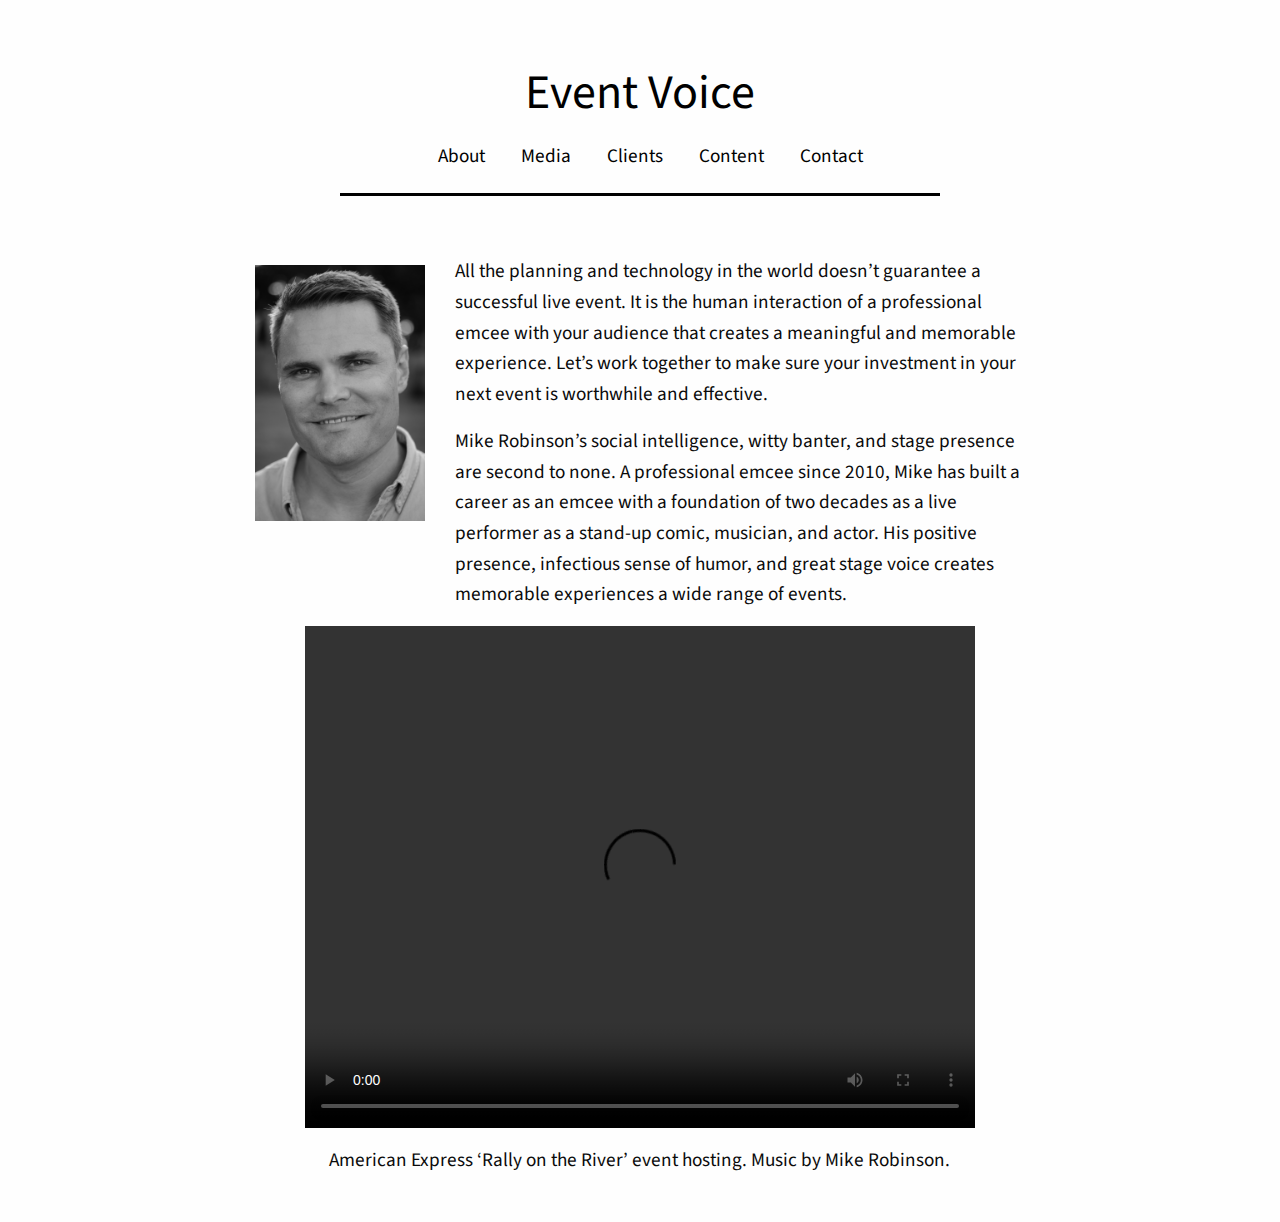
==== index.html @ b4939e11 "first commit" ====
<!doctype html>
<html class="no-js" lang="en" dir="ltr">
  <head>
    <meta charset="utf-8">
    <meta http-equiv="x-ua-compatible" content="ie=edge">
    <meta name="viewport" content="width=device-width, initial-scale=1.0">
    <title>Event Voice</title>
    <link rel="stylesheet" href="css/foundation.css">
    <link rel="stylesheet" href="css/app.css">
    <link rel="stylesheet" href="css/index.css">
    <link href="https://fonts.googleapis.com/css?family=Source+Sans+Pro:200" rel="stylesheet">
  </head>
  <body class="index">
    <div class="row">
      <div class="large-12 columns name-top">
        <h1><a href="index.html">Event Voice</a></h1>
      </div>
    </div>

    <div class="row center-list">
      <div class="large-6 large-centered medium-12 small-12 columns navi-top">
        <nav>
          <ul>
            <li id="about"><a href="about.html">About</a></li>
            <li id="media"><a href="media.html">Media</a></li>
            <li id="clients"><a href="clients.html">Clients</a></li>
            <li id="content"><a href="content.html">Content</a></li>
            <li id="contact"><a href="contact.html">Contact</a></li>
          </ul>
        </nav>
      </div>
    </div>

    <div class="row">
      <div class="large-2 columns"><p> </p></div>
      <div class="large-2 medium-12 small-12 columns">
        <img src="./files/mr-headshot.jpeg" height="180" width="180" alt="headshot" class="hshot">
      </div>
      <div class="large-6 medium-12 small-12 columns about-text">
          <p>All the planning and technology in the world doesn’t guarantee a successful live event.  It is the human interaction of a professional emcee with your audience that creates a meaningful and memorable experience.  Let’s work together to make sure your investment in your next event is worthwhile and effective.</p>
          <p>Mike Robinson’s social intelligence, witty banter, and stage presence are second to none.  A professional emcee since 2010, Mike has built a career as an emcee with a foundation of two decades as a live performer as a stand-up comic, musician, and actor.  His positive presence, infectious sense of humor, and great stage voice creates memorable experiences a wide range of events.</p>
      </div>
      <div class="large-2 columns"><p> </p></div>
    </div>

    <div class="row">
      <div class="large-7 large-centered medium-12 small-12 columns home-vid">
      <div class="flex-video">
        <video max-width="640" max-height="480" controls>
          <source src="./files/amex.m4v" type="video/mp4">
        Your browser does not support the video tag.
        </video>
      </div>
      <div class="vid-caption"><p>American Express ‘Rally on the River’ event hosting. Music by Mike Robinson.</p></div>
      </div>
    </div>


    <script src="js/vendor/jquery.js"></script>
    <script src="js/vendor/what-input.js"></script>
    <script src="js/vendor/foundation.js"></script>
    <script src="js/app.js"></script>
  </body>
</html>
---- css/index.css ----
body {
  font-family: 'Source Sans Pro', sans-serif;
}

h1, h2, h3, h4, h5, h6 {
  font-family: 'Source Sans Pro', sans-serif;
}

p, li {
  font-size: 1.2rem;
}

.name-top {
  margin-top: 5%;
  text-align: center;
}

.name-top h2 {
  padding: 0;
  margin: 0;
}

.name-top a {
  text-decoration: none;
  color: black;
}

nav {
  padding-top: 1%;
  padding-bottom: 1%;
  text-align: center;
}

nav a {
  text-decoration: none;
  color: black;
}

.navi-top {
  border-bottom: solid black;
  margin-bottom: 5%;
}

a:hover {
  background-color: #d3d3d3;
  color: white;
}

a:active {
    color: gray;
}

ul {
  padding: 0px;
  list-style-type: none;
}

li {
  display: inline-block;
  color: black;
  padding-right: 3%;
  padding-left: 3%;
}

.index .center-list .navi-top #index,
.media .center-list .navi-top #media,
.clients .center-list .navi-top #clients,
.contact .center-list .navi-top #contact,
.about .center-list .navi-top #about,
.content .center-list .navi-top #content {
  border-bottom: 2px solid #e0e0e0;
}

.hshot {
  padding-top: 5%;
  padding-bottom: 5%;
}

.center-list {
  text-align: center;

}

.client-quote {
  padding-bottom: 2%;
}

.client-list h5 {
  margin-top: 3%;
  margin-bottom: 2%;
}

/*.client-list {
  margin-left: 20%;
}*/

.client-list2 {
  padding-top: 5%;
}

.home-vid, .flex-video {
  text-align: center;
}

.home-vid h3 {
  margin-bottom: 0;
  padding-bottom: 0;
}

.vid-caption p {
  margin-bottom: 7%;
}

.audio-sample h3 {
  margin-bottom: 3%;
}

video {
  margin-top: 0;
  padding-top: 0;
}

.contact-title {
  text-align: center;
  padding-bottom: 5%;
}

.contact-text, .contact-icons {
  display: flex;
  justify-content: space-between;
}

.contact-icons i {
  margin: auto 0;
  color: black;
  font-size: 60px;
  padding: 0;
  padding-top: 2%;
  margin-left: -10%;
}
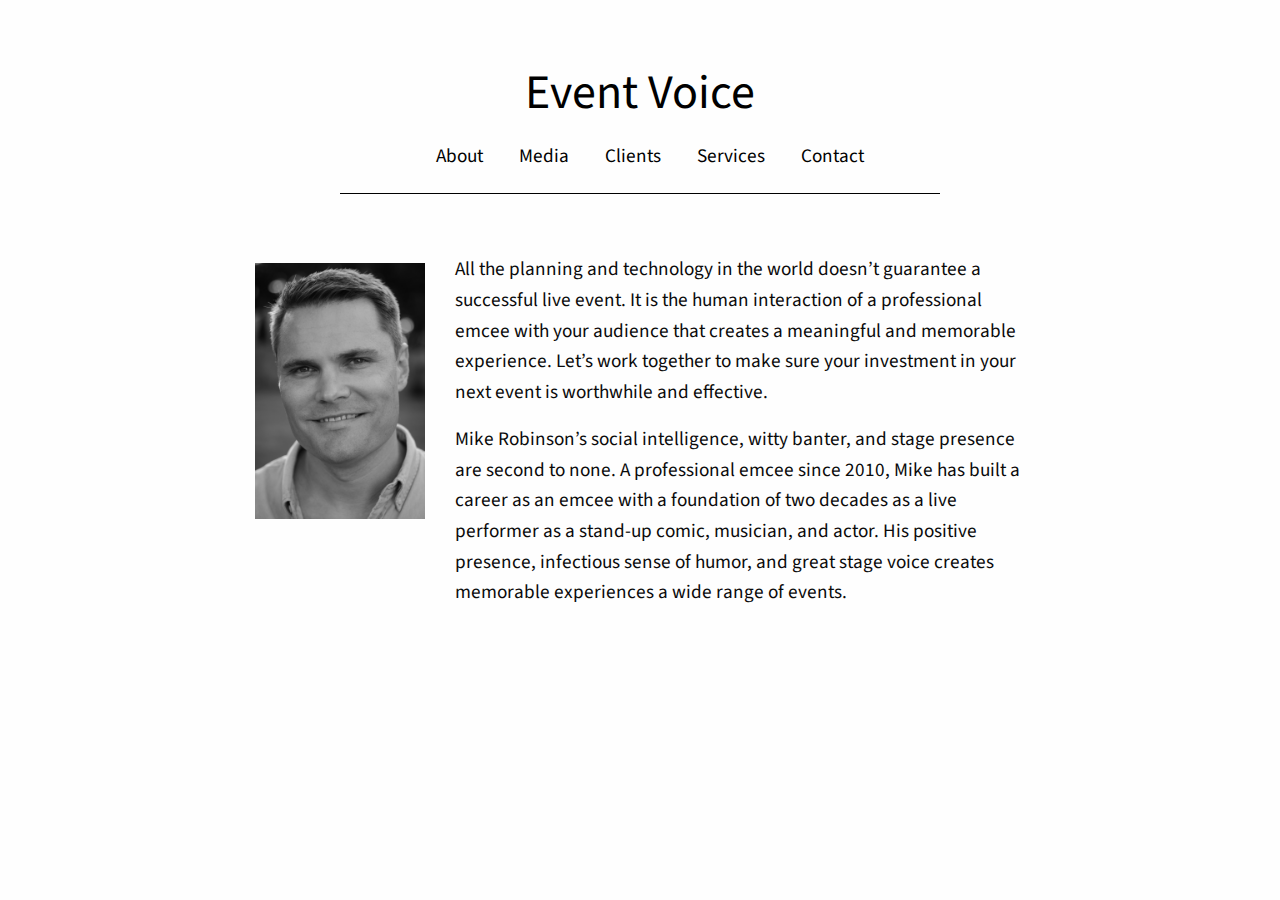
==== commit c7be18fc: "9/24 updates" ====
--- a/index.html
+++ b/index.html
@@ -9,6 +9,7 @@
     <link rel="stylesheet" href="css/app.css">
     <link rel="stylesheet" href="css/index.css">
     <link href="https://fonts.googleapis.com/css?family=Source+Sans+Pro:200" rel="stylesheet">
+    <link rel="stylesheet" href="http://cdnjs.cloudflare.com/ajax/libs/font-awesome/4.4.0/css/font-awesome.min.css">
   </head>
   <body class="index">
     <div class="row">
@@ -24,7 +25,7 @@
             <li id="about"><a href="about.html">About</a></li>
             <li id="media"><a href="media.html">Media</a></li>
             <li id="clients"><a href="clients.html">Clients</a></li>
-            <li id="content"><a href="content.html">Content</a></li>
+            <li id="content"><a href="content.html">Services</a></li>
             <li id="contact"><a href="contact.html">Contact</a></li>
           </ul>
         </nav>
@@ -34,25 +35,13 @@
     <div class="row">
       <div class="large-2 columns"><p> </p></div>
       <div class="large-2 medium-12 small-12 columns">
-        <img src="./files/mr-headshot.jpeg" height="180" width="180" alt="headshot" class="hshot">
+        <img src="./files/mr-headshot.jpg" height="180" width="180" alt="headshot" class="hshot">
       </div>
       <div class="large-6 medium-12 small-12 columns about-text">
           <p>All the planning and technology in the world doesn’t guarantee a successful live event.  It is the human interaction of a professional emcee with your audience that creates a meaningful and memorable experience.  Let’s work together to make sure your investment in your next event is worthwhile and effective.</p>
           <p>Mike Robinson’s social intelligence, witty banter, and stage presence are second to none.  A professional emcee since 2010, Mike has built a career as an emcee with a foundation of two decades as a live performer as a stand-up comic, musician, and actor.  His positive presence, infectious sense of humor, and great stage voice creates memorable experiences a wide range of events.</p>
       </div>
       <div class="large-2 columns"><p> </p></div>
-    </div>
-
-    <div class="row">
-      <div class="large-7 large-centered medium-12 small-12 columns home-vid">
-      <div class="flex-video">
-        <video max-width="640" max-height="480" controls>
-          <source src="./files/amex.m4v" type="video/mp4">
-        Your browser does not support the video tag.
-        </video>
-      </div>
-      <div class="vid-caption"><p>American Express ‘Rally on the River’ event hosting. Music by Mike Robinson.</p></div>
-      </div>
     </div>
 
 
--- a/css/index.css
+++ b/css/index.css
@@ -37,7 +37,7 @@
 }
 
 .navi-top {
-  border-bottom: solid black;
+  border-bottom: 1px solid black ;
   margin-bottom: 5%;
 }
 
@@ -137,4 +137,22 @@
   padding: 0;
   padding-top: 2%;
   margin-left: -10%;
+}
+
+ .contact-icons:hover {
+  color: transparent;
+}
+
+.contact-icons:active {
+    color: transparent;
+}
+
+.list-pad {
+  padding-bottom: 40px;
+}
+
+.thanks-text p {
+  margin-top: 150px;
+  font-size: 1.1rem;
+  padding-bottom: 40px;
 }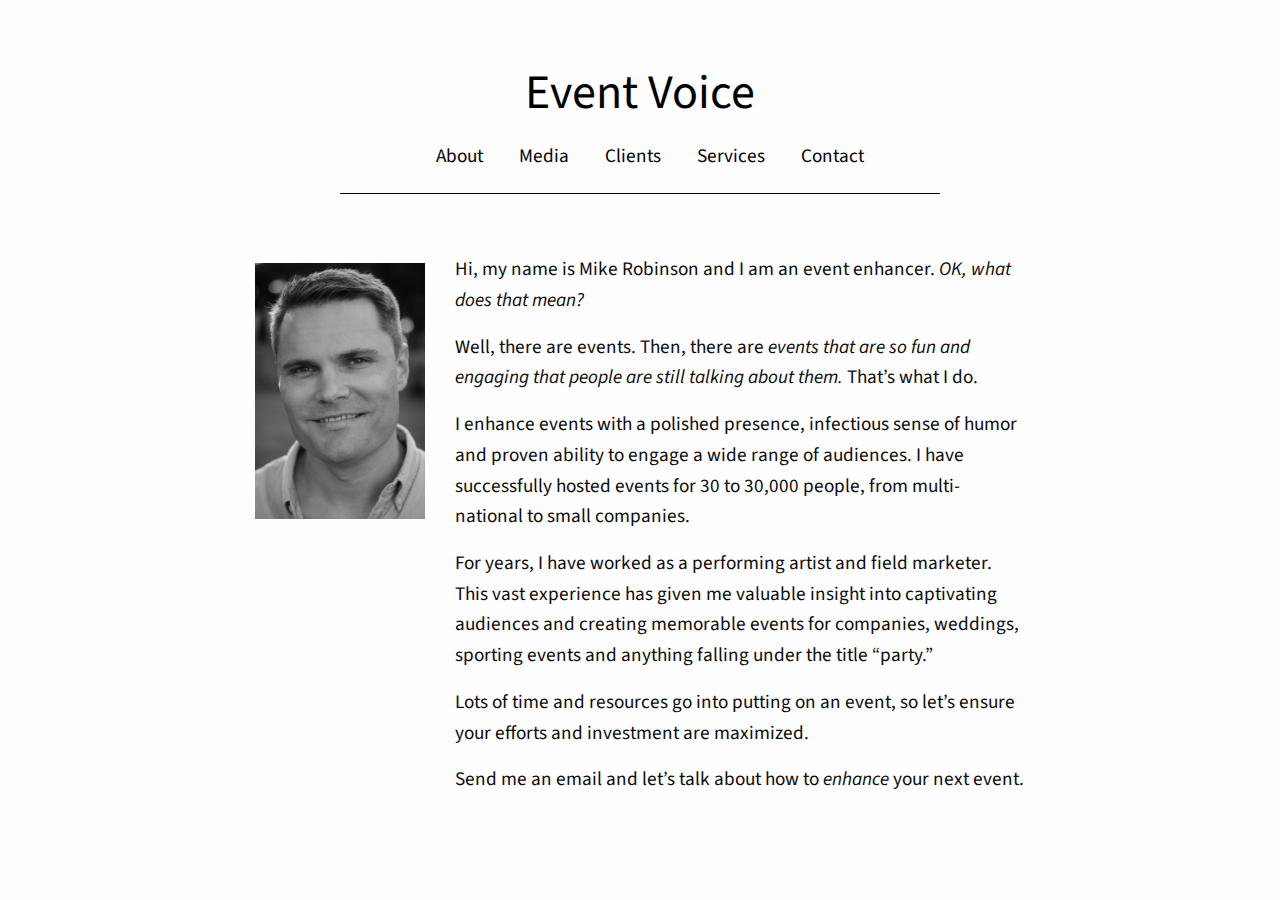
==== commit 3d976030: "icon, copy and media query updates" ====
--- a/index.html
+++ b/index.html
@@ -33,15 +33,19 @@
     </div>
 
     <div class="row">
-      <div class="large-2 columns"><p> </p></div>
-      <div class="large-2 medium-12 small-12 columns">
+      <div class="large-2 medium-2 columns"><p> </p></div>
+      <div class="large-2 medium-2 small-12 columns headshotter">
         <img src="./files/mr-headshot.jpg" height="180" width="180" alt="headshot" class="hshot">
       </div>
-      <div class="large-6 medium-12 small-12 columns about-text">
-          <p>All the planning and technology in the world doesn’t guarantee a successful live event.  It is the human interaction of a professional emcee with your audience that creates a meaningful and memorable experience.  Let’s work together to make sure your investment in your next event is worthwhile and effective.</p>
-          <p>Mike Robinson’s social intelligence, witty banter, and stage presence are second to none.  A professional emcee since 2010, Mike has built a career as an emcee with a foundation of two decades as a live performer as a stand-up comic, musician, and actor.  His positive presence, infectious sense of humor, and great stage voice creates memorable experiences a wide range of events.</p>
+      <div class="large-6 medium-6 small-12 columns about-text">
+        <p>Hi, my name is Mike Robinson and I am an event enhancer.  <i>OK, what does that mean?</i></p>
+        <p>Well, there are events.  Then, there are <i>events that are so fun and engaging that people are still talking about them.</i>  That’s what I do.</p>
+        <p>I enhance events with a polished presence, infectious sense of humor and proven ability to engage a wide range of audiences.  I have successfully hosted events for 30 to 30,000 people, from multi-national to small companies.</p>
+        <p>For years, I have worked as a performing artist and field marketer.  This vast experience has given me valuable insight into captivating audiences and creating memorable events for companies, weddings, sporting events and anything falling under the title “party.”</p>
+        <p>Lots of time and resources go into putting on an event, so let’s ensure your efforts and investment are maximized.</p>
+        <p>Send me an email and let’s talk about how to <i>enhance</i> your next event.</p>
       </div>
-      <div class="large-2 columns"><p> </p></div>
+      <div class="large-2 medium-2 columns"><p> </p></div>
     </div>
 
 
--- a/css/index.css
+++ b/css/index.css
@@ -74,6 +74,10 @@
 .hshot {
   padding-top: 5%;
   padding-bottom: 5%;
+}
+
+.about-text {
+  padding-bottom: 40px;
 }
 
 .center-list {
@@ -155,4 +159,10 @@
   margin-top: 150px;
   font-size: 1.1rem;
   padding-bottom: 40px;
+}
+
+@media only screen and (max-width: 40em) {
+.headshotter {
+  text-align: center;
+}
 }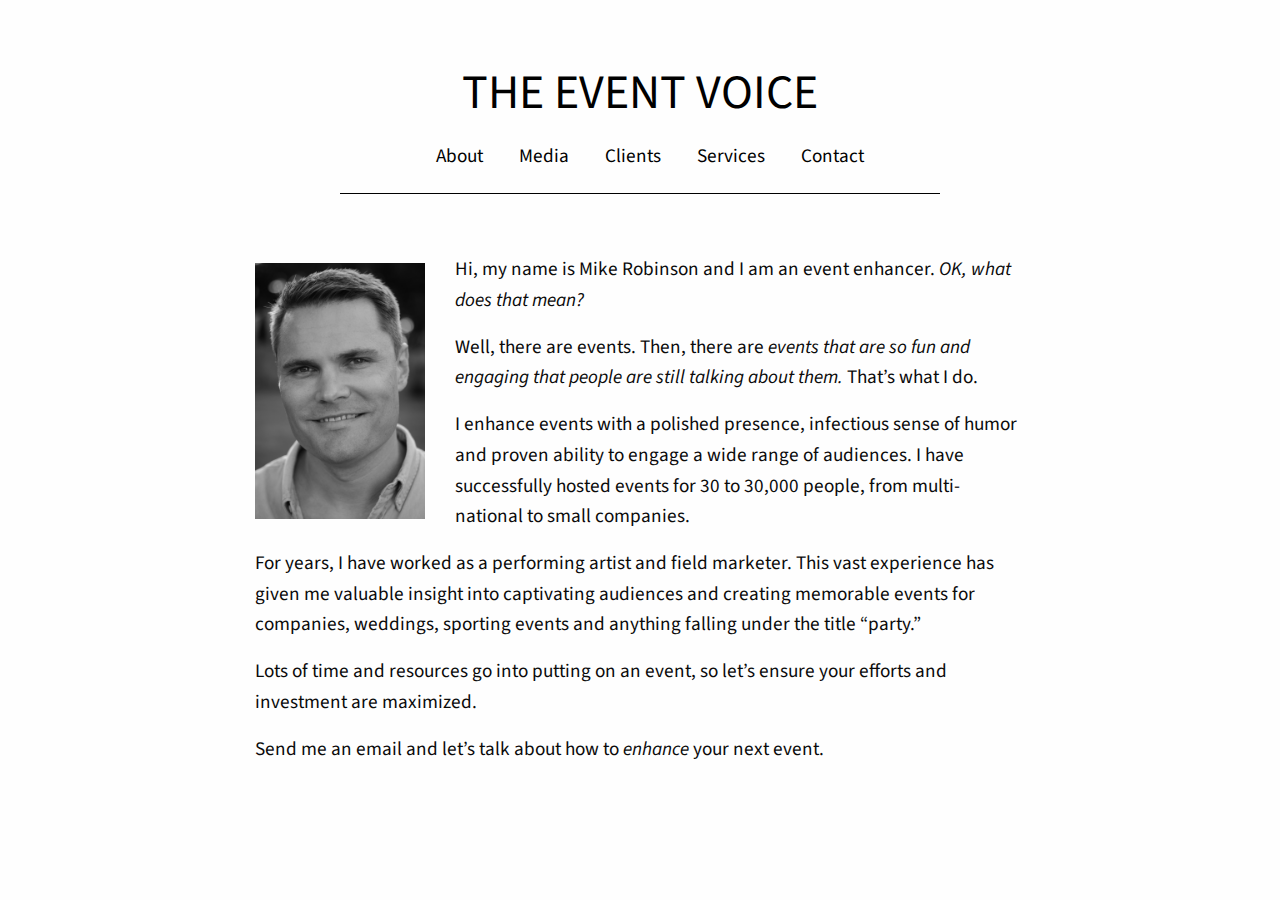
==== commit 53bc2e5c: "copy, styling and media updates" ====
--- a/index.html
+++ b/index.html
@@ -14,7 +14,7 @@
   <body class="index">
     <div class="row">
       <div class="large-12 columns name-top">
-        <h1><a href="index.html">Event Voice</a></h1>
+        <h1><a href="index.html">THE EVENT VOICE</a></h1>
       </div>
     </div>
 
@@ -32,15 +32,23 @@
       </div>
     </div>
 
-    <div class="row">
+    <div class="row small-center">
       <div class="large-2 medium-2 columns"><p> </p></div>
-      <div class="large-2 medium-2 small-12 columns headshotter">
+      <div class="large-2 medium-2 small-11 columns headshotter">
         <img src="./files/mr-headshot.jpg" height="180" width="180" alt="headshot" class="hshot">
       </div>
-      <div class="large-6 medium-6 small-12 columns about-text">
+      <div class="large-6 medium-6 small-11 columns">
         <p>Hi, my name is Mike Robinson and I am an event enhancer.  <i>OK, what does that mean?</i></p>
         <p>Well, there are events.  Then, there are <i>events that are so fun and engaging that people are still talking about them.</i>  That’s what I do.</p>
+        <div class="text-fix">
         <p>I enhance events with a polished presence, infectious sense of humor and proven ability to engage a wide range of audiences.  I have successfully hosted events for 30 to 30,000 people, from multi-national to small companies.</p>
+        </div>
+      </div>
+      <div class="large-2 medium-2 columns"><p> </p></div>
+      </div>
+      <div class="row">
+      <div class="large-2 medium-2 columns"><p> </p></div>
+      <div class="large-8 medium-8 small-11 small-center columns about-text">
         <p>For years, I have worked as a performing artist and field marketer.  This vast experience has given me valuable insight into captivating audiences and creating memorable events for companies, weddings, sporting events and anything falling under the title “party.”</p>
         <p>Lots of time and resources go into putting on an event, so let’s ensure your efforts and investment are maximized.</p>
         <p>Send me an email and let’s talk about how to <i>enhance</i> your next event.</p>
--- a/css/index.css
+++ b/css/index.css
@@ -76,9 +76,18 @@
   padding-bottom: 5%;
 }
 
+.hshot2 {
+  padding-top: 0%;
+  padding-bottom: 5%;
+}
+
 .about-text {
   padding-bottom: 40px;
 }
+
+/*.about-bottom {
+  text-align: center;
+}*/
 
 .center-list {
   text-align: center;
@@ -155,6 +164,20 @@
   padding-bottom: 40px;
 }
 
+.wrap {
+  text-align: center;
+}
+
+.no-pad {
+  padding-right: 0;
+  padding-bottom: 1%;
+}
+
+.no-pad-2 {
+  padding-left: 0;
+  margin-top: 1%;
+}
+
 .thanks-text p {
   margin-top: 150px;
   font-size: 1.1rem;
@@ -165,4 +188,26 @@
 .headshotter {
   text-align: center;
 }
+
+.hshot {
+  height: 40%;
+  width: 40%;
+}
+
+.small-center {
+  margin-left: 5%;
+}
+
+
+}
+
+@media only screen and (min-width: 40.063em) and (max-width: 64em) {
+  .text-fix {
+    margin-left: -35%;
+  }
+
+  .no-pad-2 {
+  padding-left: 5%;
+  }
+
 }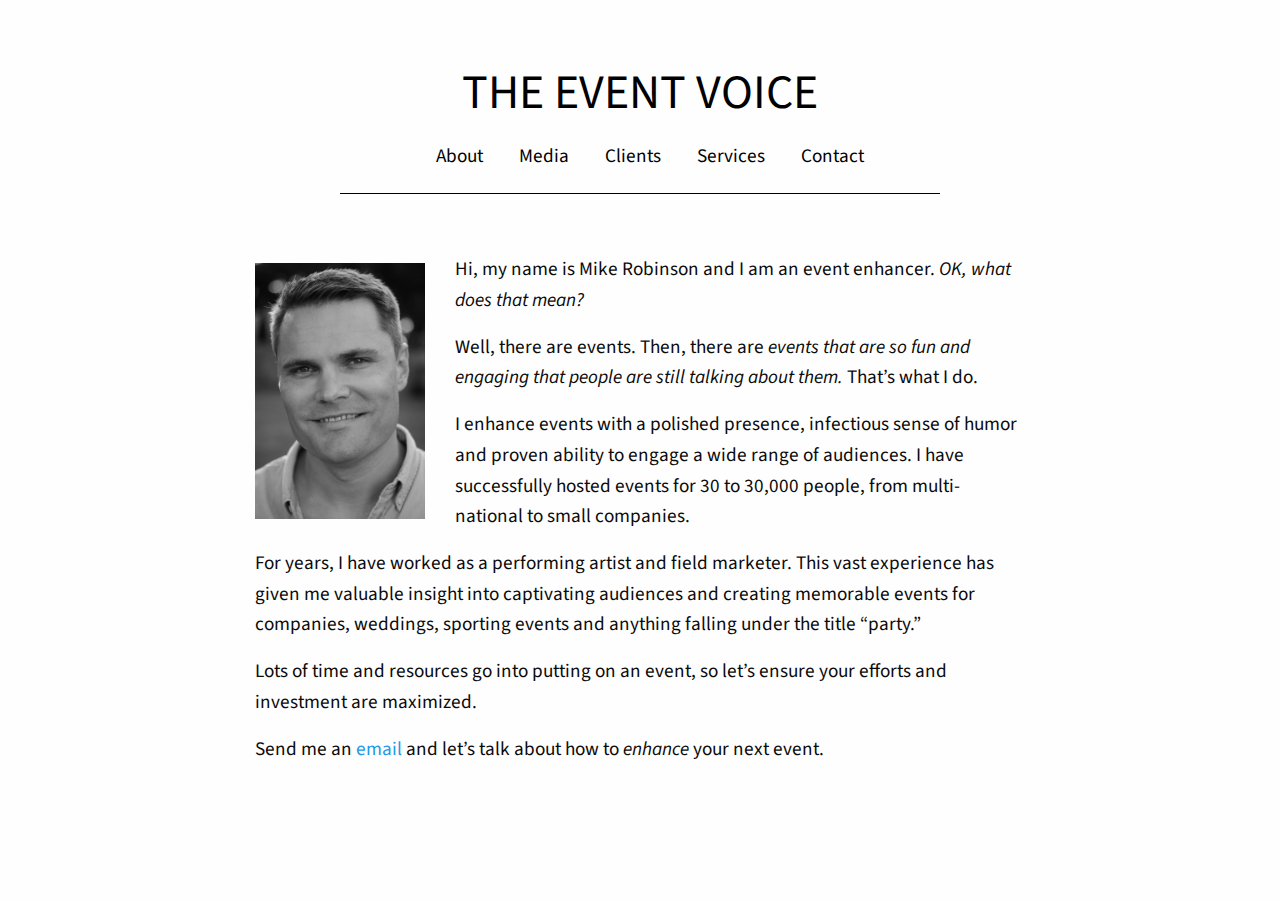
==== commit 6bc871a0: "link and styling updates" ====
--- a/index.html
+++ b/index.html
@@ -44,14 +44,14 @@
         <p>I enhance events with a polished presence, infectious sense of humor and proven ability to engage a wide range of audiences.  I have successfully hosted events for 30 to 30,000 people, from multi-national to small companies.</p>
         </div>
       </div>
+      <div class="large-2 medium-2 small-2 columns"><p> </p></div>
+      </div>
+      <div class="row about-text">
       <div class="large-2 medium-2 columns"><p> </p></div>
-      </div>
-      <div class="row">
-      <div class="large-2 medium-2 columns"><p> </p></div>
-      <div class="large-8 medium-8 small-11 small-center columns about-text">
+      <div class="large-8 medium-8 small-11 small-center columns">
         <p>For years, I have worked as a performing artist and field marketer.  This vast experience has given me valuable insight into captivating audiences and creating memorable events for companies, weddings, sporting events and anything falling under the title “party.”</p>
         <p>Lots of time and resources go into putting on an event, so let’s ensure your efforts and investment are maximized.</p>
-        <p>Send me an email and let’s talk about how to <i>enhance</i> your next event.</p>
+        <p>Send me an <a href="mailto:theeventvoice@gmail.com?Subject=Let&#8217s%20Work%20Together" target="_top">email</a> and let’s talk about how to <i>enhance</i> your next event.</p>
       </div>
       <div class="large-2 medium-2 columns"><p> </p></div>
     </div>
--- a/css/index.css
+++ b/css/index.css
@@ -141,6 +141,7 @@
 .contact-text, .contact-icons {
   display: flex;
   justify-content: space-between;
+  margin-bottom: 1%;
 }
 
 .contact-icons i {
@@ -174,7 +175,6 @@
 }
 
 .no-pad-2 {
-  padding-left: 0;
   margin-top: 1%;
 }
 
@@ -184,6 +184,15 @@
   padding-bottom: 40px;
 }
 
+.linkedin {
+  margin-left: -5%;
+}
+
+.emailtext {
+  font-size: 1rem;
+  margin-left: -51%;
+}
+
 @media only screen and (max-width: 40em) {
 .headshotter {
   text-align: center;
@@ -196,6 +205,10 @@
 
 .small-center {
   margin-left: 5%;
+}
+
+.no-pad-2 {
+  margin-top: 3%;
 }
 
 
@@ -206,6 +219,10 @@
     margin-left: -35%;
   }
 
+  .no-pad {
+    margin-top: 5%;
+  }
+
   .no-pad-2 {
   padding-left: 5%;
   }
